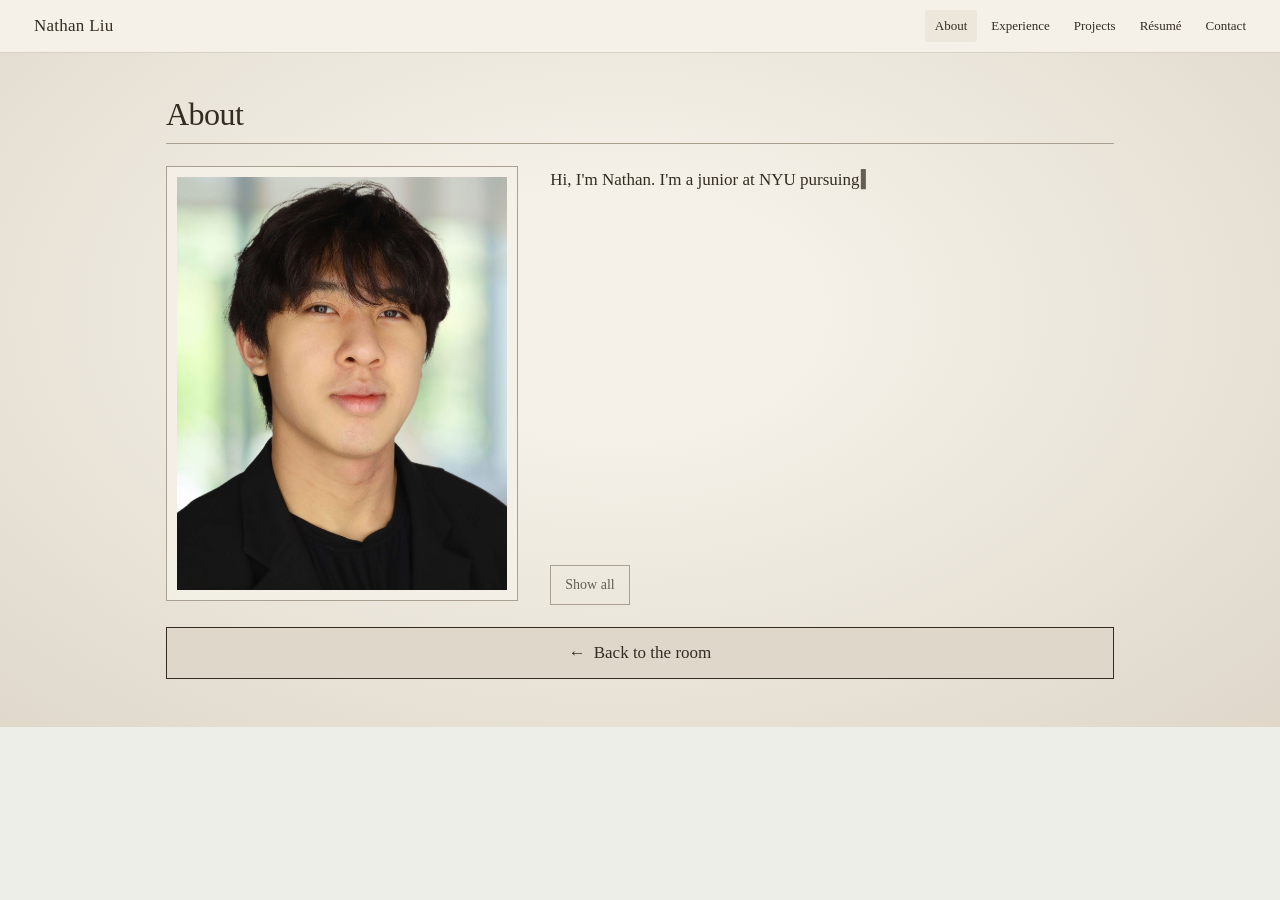
==== pages/about/index.html @ d317e4e3 "Add About page with a typed-out bio The About page shows my headshot and types out the About paragra" ====
<!doctype html>
<html lang="en">
<head>
<meta charset="utf-8"><meta name="viewport" content="width=device-width,initial-scale=1">
<title>About · Nathan Liu</title>
<meta name="description" content="About Nathan Liu: CS and Data Science at NYU, data science intern at the Leslie eLab.">
<link rel="icon" type="image/svg+xml" href="data:image/svg+xml,%3Csvg xmlns='http://www.w3.org/2000/svg' viewBox='0 0 64 64'%3E%3Crect width='64' height='64' rx='14' fill='%23eee7da'/%3E%3Ctext x='32' y='42' text-anchor='middle' font-family='Georgia,serif' font-size='32' fill='%23294c43'%3ENL%3C/text%3E%3C/svg%3E">
<link rel="stylesheet" href="/css/base.css">
<link rel="stylesheet" href="/nav/nav.css">
<link rel="stylesheet" href="/pages/pages.css">
<link rel="stylesheet" href="about.css">
</head>
<body data-page="about">
<div class="about-page">
  <header class="sheet-header">
    <h1>About</h1>
  </header>
  <main class="about-layout">
    <figure class="about-photo">
      <img src="/assets/photos/portrait.jpg" alt="Nathan Liu">
    </figure>
    <section class="about-text">
      <!-- Screen readers get the whole bio at once; the typed copy below is visual only. -->
      <div id="about-full" class="visually-hidden"></div>
      <div id="about-typed" class="about-typed" aria-hidden="true"></div>
      <button id="about-skip" class="about-skip" type="button">Show all</button>
    </section>
  </main>
  <a class="sheet-back" href="/"><span aria-hidden="true">←</span> Back to the room</a>
</div>
<script type="module" src="/nav/nav.js"></script>
<script type="module" src="about.js"></script>
</body>
</html>
---- css/base.css ----
:root {
    font-family: Inter, Segoe UI, sans-serif;
    color: #243b38;
    background: #eeeee8;
  }

  * { box-sizing: border-box; }

  body { margin: 0; }
  
  button {
    border: 0;
    border-radius: 9px;
    background: transparent;
    color: #334a45;
    padding: 10px 14px;
    font-size: 12px;
    cursor: pointer;
    white-space: nowrap;
  }
  button:hover { background: #e4eae2; }
  
  a { color: inherit; }

  dialog {
    border: 1px solid #a8b3a7;
    border-radius: 18px;
    padding: 0;
    width: min(760px, 92vw);
    max-height: 85dvh;
    background: #faf9f3;
    color: #243b38;
    box-shadow: 0 30px 100px #1116;
  }
  dialog::backdrop {
    background: #16291fb3;
    backdrop-filter: blur(5px);
  }
  
  [hidden] { display: none !important; }
  
  dialog {
    width: min(920px, 94vw);
    max-height: 90dvh;
  }

  /* Keyboard focus ring (accessibility). */
body :is(button, a, input, summary, [tabindex]):focus-visible {
    outline: 2px solid var(--focus-accent) !important;
    outline-offset: 2px !important;
  }

/* Shared by LiuOS and the résumé viewer: window title bars and the résumé text layout. */
.windowbar{display:flex;align-items:center;justify-content:space-between;padding:15px 22px;background:#e4e8df}
.windowbar h2{font-size:15px;margin:0}
.windowbar button{background:#fff9}
.windowbar{padding:9px 14px}
@media(max-width:600px){
  .windowbar button{padding:8px;font-size:10px}
}
.resume-text{background:#fff;color:#17211f;max-width:760px;margin:0 auto;padding:28px;user-select:text;font:14px/1.5 "Segoe UI",sans-serif;overflow-wrap:anywhere;box-shadow:0 4px 16px #0003}
.resume-text h1{font-size:28px;margin:0 0 10px;letter-spacing:0}
.resume-text h2{font-size:22px;border-bottom:1px solid #bbb;margin:22px 0 10px}
.resume-text h3{font-size:16px;margin:14px 0 6px}
.resume-text p{margin:0 0 8px}
.resume-text ul{padding-left:22px;margin:8px 0 14px}
.resume-text li+li{margin-top:7px}
@media(max-width:600px){
  .resume-text{padding:18px}
}

/* Drafting-paper theme, shared by every page (the room's settings.js sets the same values at runtime). */
:root{--paper-center:#f5f1e8;--paper-edge:#ded7ca;--drawing-ink:#655e52;--drawing-rule:#aaa091;--drawing-serif:Georgia,'Times New Roman',serif;color:var(--drawing-ink)}
body{background:radial-gradient(ellipse at 48% 43%,var(--paper-center) 0%,var(--paper-center) 20%,var(--paper-edge) 100%)}
---- nav/nav.css ----
/* Nav: the bar across the top (name, portfolio links, floor-plan button, mobile menu). */

.room-nav{position:fixed;z-index:9;top:0;left:0;right:0;display:flex;align-items:center;justify-content:space-between;gap:16px;padding:8px 24px;border:0;border-bottom:1px solid #aaa09166;background:#f5f1e8d9;backdrop-filter:blur(14px);font-family:Georgia,serif;color:#332c21}
.room-nav :is(a,button){font:inherit;color:inherit;border:0;border-radius:3px;background:transparent;padding:8px 10px;cursor:pointer;transition:background .18s}
.room-nav a{display:inline-block;text-decoration:none}
.room-nav :is(a,button):hover,.room-nav button[aria-pressed=true]:not(.room-wordmark),.room-nav a[aria-current=page]{background:#b4a68b24}
.room-wordmark{font-size:17px!important;white-space:nowrap;letter-spacing:.015em}
#room-nav-links{display:flex;align-items:center;gap:4px;font-size:13px}
.floor-plan-button{display:grid;place-items:center}
#room-menu-toggle{display:none;font-size:13px}
@media(max-width:600px){
  .room-nav{top:0;left:0;right:0;padding:5px 12px}
  #room-menu-toggle{display:block}
  #room-nav-links{display:none;position:absolute;top:100%;left:-1px;right:-1px;flex-direction:column;align-items:stretch;padding:10px;background:#f5f1e8f5;border:1px solid #aaa09166}
  .room-nav.menu-open #room-nav-links{display:flex}
  #room-nav-links :is(a,button){text-align:left;padding:11px 12px}
  .floor-plan-button{justify-content:start}
}
@media(prefers-reduced-motion:reduce){
  .room-nav :is(a,button){transition:none}
}
.room-nav{z-index:10000}
.room-nav,#laptop-window .room-nav,#resume-window .room-nav{filter:none;backdrop-filter:none;background:#f5f1e8;transform:none}
---- pages/pages.css ----
/* Shared by every page in pages/: the page title, the "Back to the room" button, and the scroll fade-in. */

.sheet-header h1 { margin: 6px 0 4px; font: 400 32px var(--drawing-serif); letter-spacing: -.5px; color: #332c21; }

/* Back to the room: a full-width button right below the page's content, where people are already looking. */
.sheet-back {
  display: flex; align-items: center; justify-content: center; gap: 8px;
  min-height: 52px;
  font: 17px var(--drawing-serif);
  color: #332c21;
  background: var(--paper-edge);
  border: 1px solid #332c21;
  text-decoration: none;
}
.sheet-back:hover { background: color-mix(in srgb, var(--paper-edge) 70%, var(--drawing-rule)); }

/* Scroll fade-in (pages/reveal.js adds these classes; without JS everything stays visible). */
.reveal { opacity: 0; transform: translateY(16px); transition: opacity .5s ease, transform .5s ease; }
.reveal.is-visible { opacity: 1; transform: none; }
@media (prefers-reduced-motion: reduce) {
  .reveal { opacity: 1; transform: none; transition: none; }
}
---- pages/about/about.css ----
/* About page: headshot on the left, typed-out bio on the right. Photo on top on phones. */

.about-page { width: min(980px, 100%); margin: 0 auto; padding: 90px 16px 48px; display: grid; gap: 22px; }
.about-page > .sheet-header { padding: 0 0 6px; border-bottom: 1px solid var(--drawing-rule); }

.about-layout { display: grid; grid-template-columns: minmax(0, 1fr) minmax(0, 1.6fr); gap: 32px; align-items: start; }

.about-photo { margin: 0; padding: 10px; border: 1px solid var(--drawing-rule); background: color-mix(in srgb, var(--paper-center) 85%, transparent); }
.about-photo img { display: block; width: 100%; aspect-ratio: 4 / 5; object-fit: cover; object-position: center 30%; }

.about-text { display: grid; gap: 14px; cursor: pointer; }
.about-typed p { margin: 0 0 16px; font: 17px/1.65 var(--drawing-serif); color: #332c21; }
.about-typed p:last-child { margin-bottom: 0; }
/* Not-yet-typed text keeps its space but is invisible. */
.about-typed .untyped { color: transparent; }
/* A blinking cursor right after the typed text. */
.about-typed .typing span:first-child::after { content: "▍"; margin-left: 1px; color: var(--drawing-ink); animation: cursor-blink 1s steps(1) infinite; }
@keyframes cursor-blink { 50% { opacity: 0; } }

.about-skip {
  justify-self: start; min-height: 40px; padding: 0 14px;
  font: 14px var(--drawing-serif); color: var(--drawing-ink);
  background: transparent; border: 1px solid var(--drawing-rule); border-radius: 0;
}
.about-skip:hover { background: #b4a68b24; }

.visually-hidden { position: absolute; width: 1px; height: 1px; overflow: hidden; clip: rect(0 0 0 0); white-space: nowrap; }

@media (max-width: 700px) {
  .about-layout { grid-template-columns: 1fr; gap: 20px; }
  .about-photo { width: min(280px, 100%); justify-self: center; }
}
@media (prefers-reduced-motion: reduce) {
  .about-typed .typing span:first-child::after { animation: none; }
}
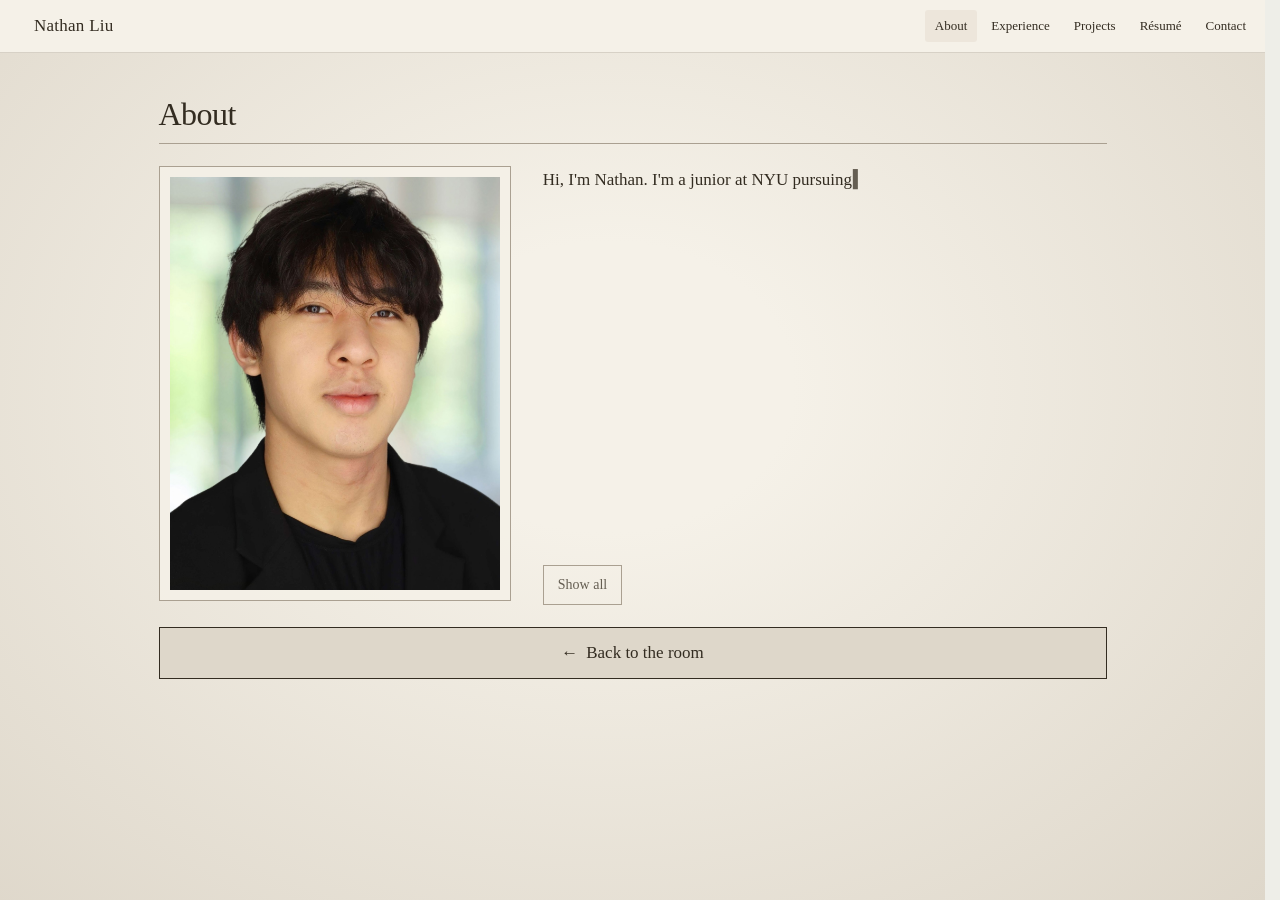
==== commit 30f254d3: "Polish: lined-up pages, recreated résumé, shelves callout - Résumé: clicking the paper on the desk z" ====
--- a/pages/about/index.html
+++ b/pages/about/index.html
@@ -11,7 +11,7 @@
 <link rel="stylesheet" href="about.css">
 </head>
 <body data-page="about">
-<div class="about-page">
+<div class="page">
   <header class="sheet-header">
     <h1>About</h1>
   </header>
--- a/pages/pages.css
+++ b/pages/pages.css
@@ -1,4 +1,13 @@
-/* Shared by every page in pages/: the page title, the "Back to the room" button, and the scroll fade-in. */
+/* Shared by every page in pages/: the page layout, the page title, the "Back to the room" button, and the scroll fade-in. */
+
+/* Always reserve the scrollbar's space, so long and short pages line up exactly. */
+html { scrollbar-gutter: stable; }
+/* Short pages (like Contact) still get the paper background all the way down. */
+body { min-height: 100dvh; }
+
+/* One column for every page, so the title sits in the same spot as you click through the nav. */
+.page { width: min(980px, 100%); margin: 0 auto; padding: 90px 16px 48px; display: grid; gap: 22px; align-content: start; }
+.page > .sheet-header { padding: 0 0 6px; border-bottom: 1px solid var(--drawing-rule); }
 
 .sheet-header h1 { margin: 6px 0 4px; font: 400 32px var(--drawing-serif); letter-spacing: -.5px; color: #332c21; }
 
--- a/pages/about/about.css
+++ b/pages/about/about.css
@@ -1,7 +1,4 @@
 /* About page: headshot on the left, typed-out bio on the right. Photo on top on phones. */
-
-.about-page { width: min(980px, 100%); margin: 0 auto; padding: 90px 16px 48px; display: grid; gap: 22px; }
-.about-page > .sheet-header { padding: 0 0 6px; border-bottom: 1px solid var(--drawing-rule); }
 
 .about-layout { display: grid; grid-template-columns: minmax(0, 1fr) minmax(0, 1.6fr); gap: 32px; align-items: start; }
 
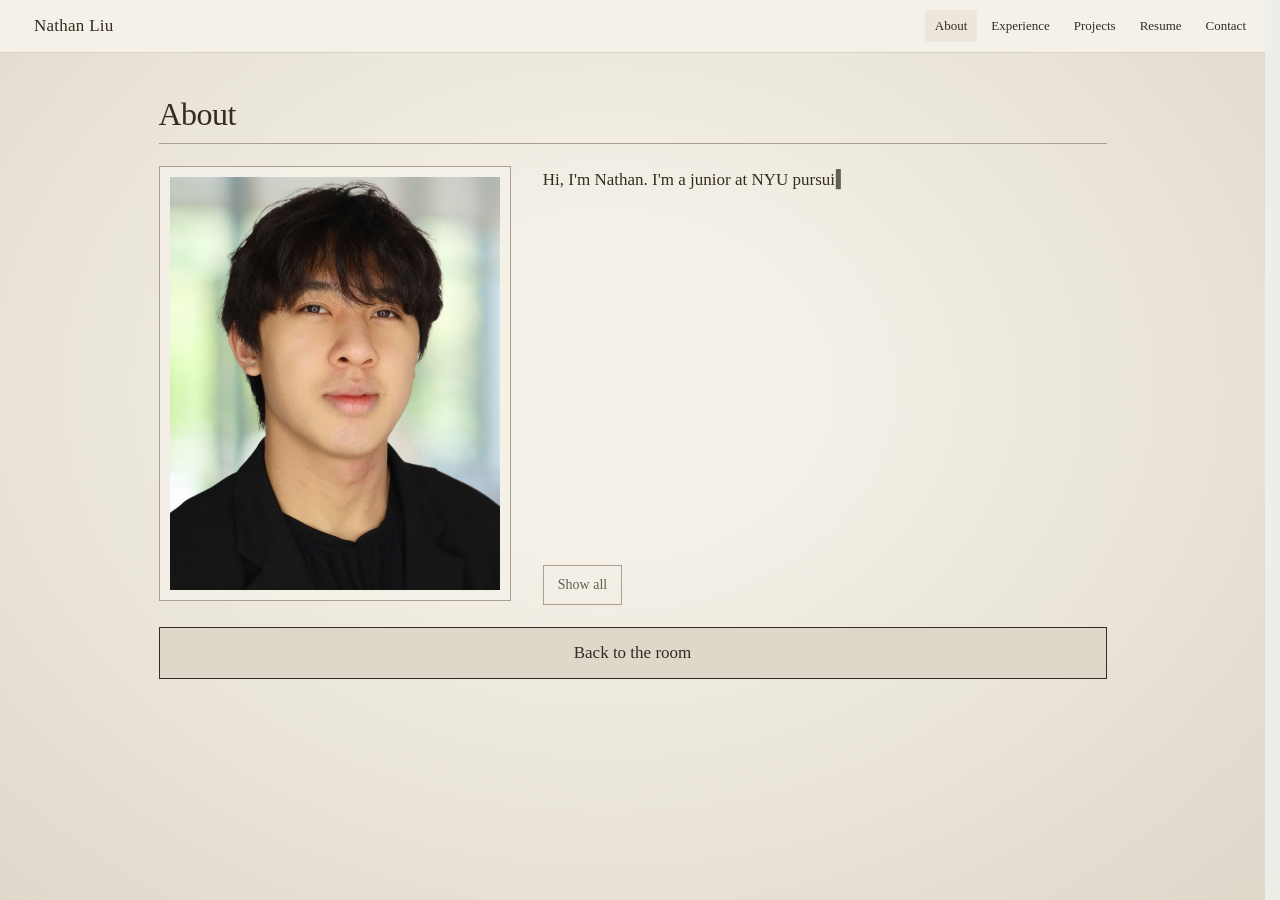
==== commit f12b5922: "Drop arrow glyphs from buttons, center the LiuOS camera dot, say "Tap to unlock" on touch, and stop " ====
--- a/pages/about/index.html
+++ b/pages/about/index.html
@@ -26,7 +26,7 @@
       <button id="about-skip" class="about-skip" type="button">Show all</button>
     </section>
   </main>
-  <a class="sheet-back" href="/"><span aria-hidden="true">←</span> Back to the room</a>
+  <a class="sheet-back" href="/">Back to the room</a>
 </div>
 <script type="module" src="/nav/nav.js"></script>
 <script type="module" src="about.js"></script>
--- a/css/base.css
+++ b/css/base.css
@@ -50,7 +50,7 @@
     outline-offset: 2px !important;
   }
 
-/* Shared by LiuOS and the résumé viewer: window title bars and the résumé text layout. */
+/* Window title bars. */
 .windowbar{display:flex;align-items:center;justify-content:space-between;padding:15px 22px;background:#e4e8df}
 .windowbar h2{font-size:15px;margin:0}
 .windowbar button{background:#fff9}
@@ -58,16 +58,6 @@
 @media(max-width:600px){
   .windowbar button{padding:8px;font-size:10px}
 }
-.resume-text{background:#fff;color:#17211f;max-width:760px;margin:0 auto;padding:28px;user-select:text;font:14px/1.5 "Segoe UI",sans-serif;overflow-wrap:anywhere;box-shadow:0 4px 16px #0003}
-.resume-text h1{font-size:28px;margin:0 0 10px;letter-spacing:0}
-.resume-text h2{font-size:22px;border-bottom:1px solid #bbb;margin:22px 0 10px}
-.resume-text h3{font-size:16px;margin:14px 0 6px}
-.resume-text p{margin:0 0 8px}
-.resume-text ul{padding-left:22px;margin:8px 0 14px}
-.resume-text li+li{margin-top:7px}
-@media(max-width:600px){
-  .resume-text{padding:18px}
-}
 
 /* Drafting-paper theme, shared by every page (the room's settings.js sets the same values at runtime). */
 :root{--paper-center:#f5f1e8;--paper-edge:#ded7ca;--drawing-ink:#655e52;--drawing-rule:#aaa091;--drawing-serif:Georgia,'Times New Roman',serif;color:var(--drawing-ink)}
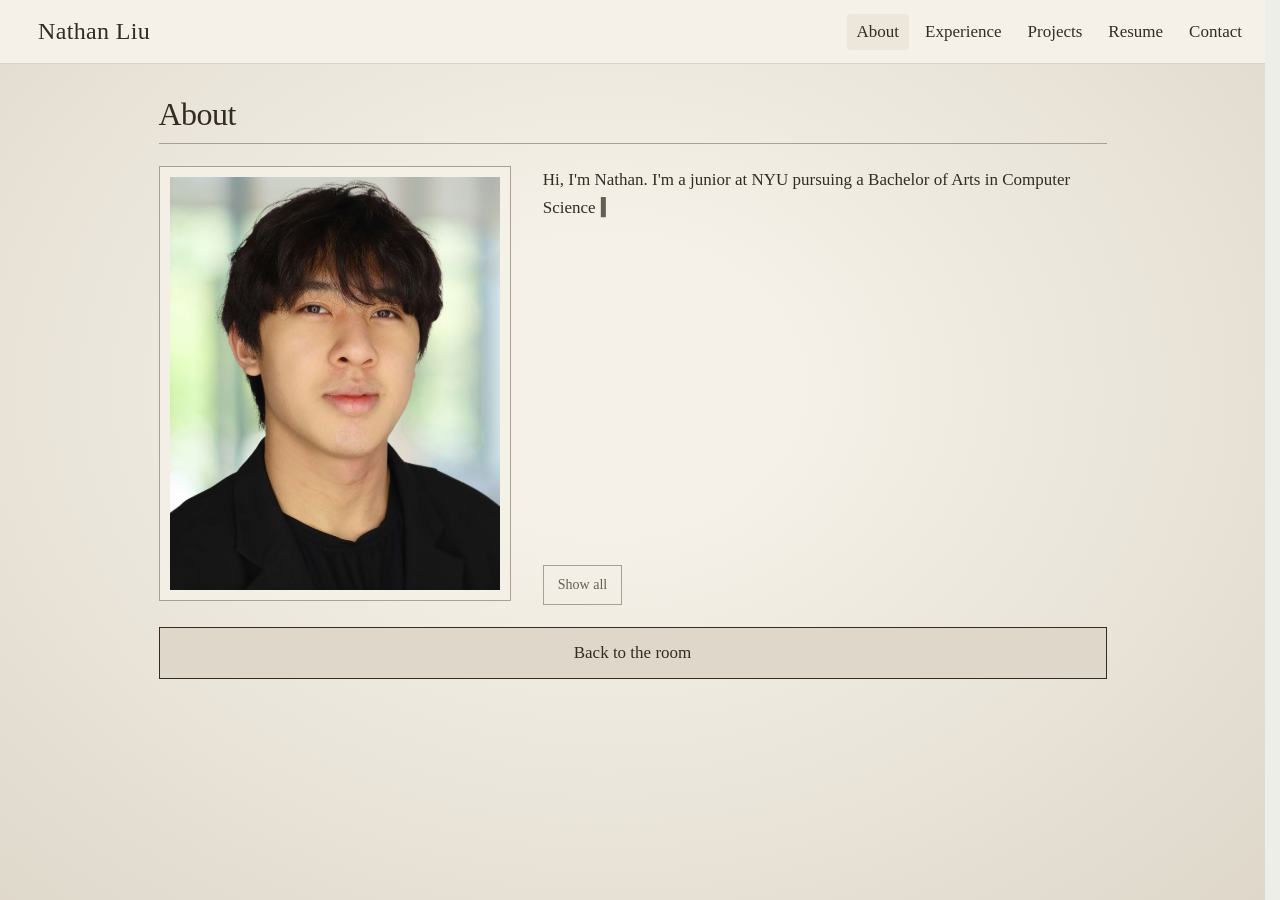
==== commit d4aa5869: "Add hero cover, guided tour, and bigger nav to the home page Name-first intro cover with rotating ro" ====
--- a/pages/about/index.html
+++ b/pages/about/index.html
@@ -26,7 +26,7 @@
       <button id="about-skip" class="about-skip" type="button">Show all</button>
     </section>
   </main>
-  <a class="sheet-back" href="/">Back to the room</a>
+  <a class="sheet-back" href="/#room">Back to the room</a>
 </div>
 <script type="module" src="/nav/nav.js"></script>
 <script type="module" src="about.js"></script>
--- a/nav/nav.css
+++ b/nav/nav.css
@@ -1,15 +1,17 @@
 /* Nav: the bar across the top (name, portfolio links, floor-plan button, mobile menu). */
 
-.room-nav{position:fixed;z-index:9;top:0;left:0;right:0;display:flex;align-items:center;justify-content:space-between;gap:16px;padding:8px 24px;border:0;border-bottom:1px solid #aaa09166;background:#f5f1e8d9;backdrop-filter:blur(14px);font-family:Georgia,serif;color:#332c21}
+/* The bar's height is fixed: LiuOS, the résumé viewer, and the pages leave exactly this much room for it. */
+.room-nav{box-sizing:border-box;height:64px;position:fixed;z-index:9;top:0;left:0;right:0;display:flex;align-items:center;justify-content:space-between;gap:16px;padding:8px 28px;border:0;border-bottom:1px solid #aaa09166;background:#f5f1e8d9;backdrop-filter:blur(14px);font-family:Georgia,serif;color:#332c21}
 .room-nav :is(a,button){font:inherit;color:inherit;border:0;border-radius:3px;background:transparent;padding:8px 10px;cursor:pointer;transition:background .18s}
 .room-nav a{display:inline-block;text-decoration:none}
 .room-nav :is(a,button):hover,.room-nav button[aria-pressed=true]:not(.room-wordmark),.room-nav a[aria-current=page]{background:#b4a68b24}
-.room-wordmark{font-size:17px!important;white-space:nowrap;letter-spacing:.015em}
-#room-nav-links{display:flex;align-items:center;gap:4px;font-size:13px}
+.room-wordmark{font-size:24px!important;white-space:nowrap;letter-spacing:.015em}
+#room-nav-links{display:flex;align-items:center;gap:6px;font-size:17px}
 .floor-plan-button{display:grid;place-items:center}
-#room-menu-toggle{display:none;font-size:13px}
+#room-menu-toggle{display:none;font-size:17px}
 @media(max-width:600px){
-  .room-nav{top:0;left:0;right:0;padding:5px 12px}
+  .room-nav{height:54px;top:0;left:0;right:0;padding:5px 12px}
+  .room-wordmark{font-size:22px!important}
   #room-menu-toggle{display:block}
   #room-nav-links{display:none;position:absolute;top:100%;left:-1px;right:-1px;flex-direction:column;align-items:stretch;padding:10px;background:#f5f1e8f5;border:1px solid #aaa09166}
   .room-nav.menu-open #room-nav-links{display:flex}
